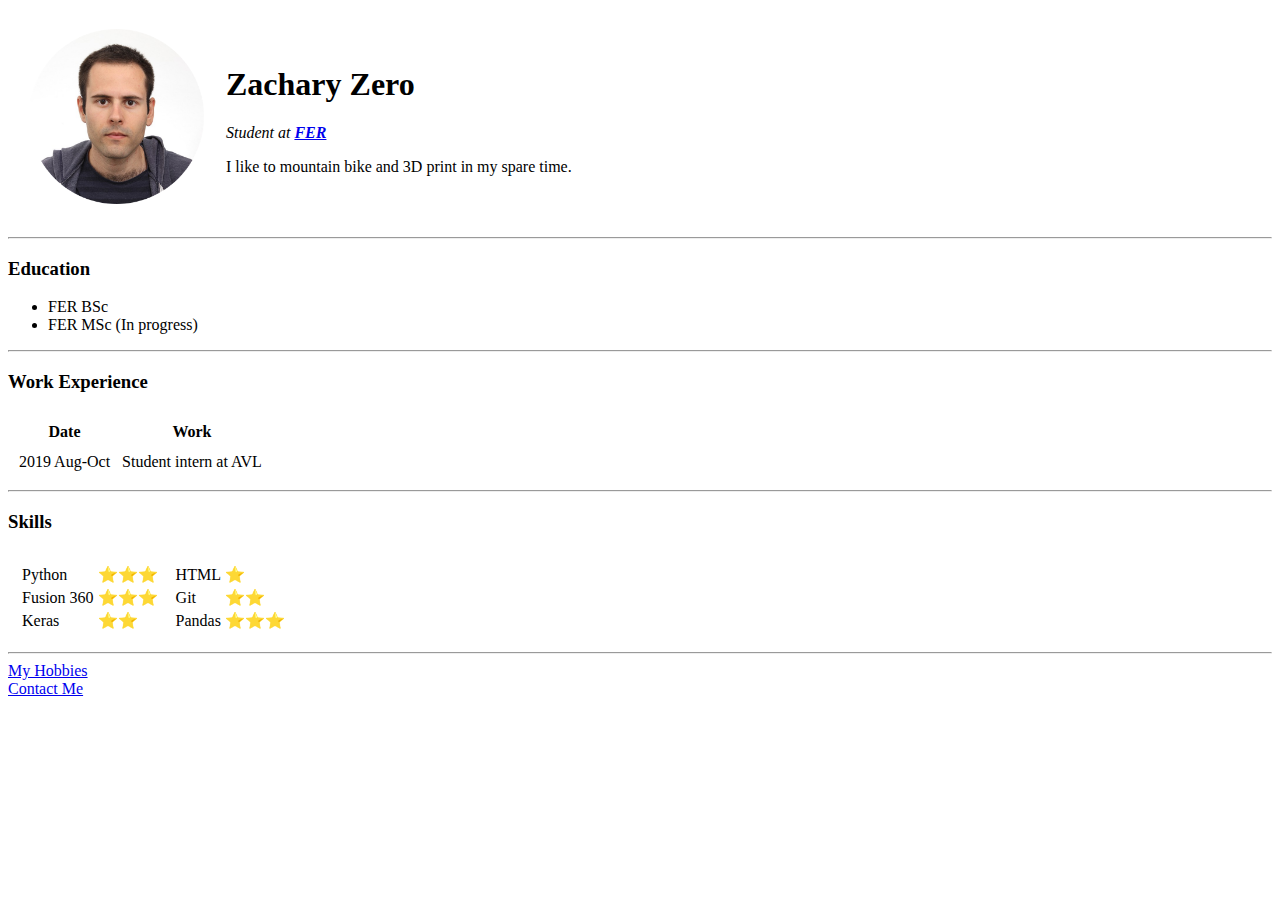
==== index.html @ fd9b5f20 "Add initial CV website files" ====
<!DOCTYPE html>
<html lang="en" dir="ltr">

<head>
  <meta charset="utf-8">
  <!-- aha, comment must be inside the HTML tags-->
  <title>My personal site</title>
</head>

<body>
  <table cellspacing="20">
    <tr>
      <td>
        <img src="images/circle-cropped.png" alt="Profile image" , height="175">
        <!--<img src="images/html5.png" alt="HTML logo image" height="100">-->
      </td>
      <td>
        <h1>Zachary Zero</h1>
        <p><em>Student at <strong><a href="https://www.fer.unizg.hr/">FER</a></strong></em></p>
        <p>I like to mountain bike and 3D print in my spare time.</p>
      </td>
    </tr>
  </table>


  <hr>
  <h3>Education</h3>
  <ul>
    <li>FER BSc</li>
    <li>FER MSc (In progress)</li>
  </ul>
  <hr>

  <h3>Work Experience</h3>
  <table cellspacing="10px">
    <thead>
      <tr>
        <th>Date</th>
        <th>Work</th>
      </tr>
    </thead>
    <tbody>
      <tr>
        <td>2019 Aug-Oct</td>
        <td>Student intern at AVL</td>
      </tr>
    </tbody>
    <tfoot>

    </tfoot>

  </table>
  <hr>

  <h3>Skills</h3>

  <table cellspacing="10px">
    <tr>
      <td>
        <table>
          <tr>
            <td>Python</td>
            <td>⭐️⭐️⭐️</td>
          </tr>
          <tr>
            <td>Fusion 360</td>
            <td>⭐️⭐️⭐️</td>
          </tr>
          <tr>
            <td>Keras</td>
            <td>⭐️⭐️</td>
          </tr>
        </table>
      </td>
      <td>
        <table>
          <tr>
            <td>HTML</td>
            <td>⭐️</td>
          </tr>
          <tr>
            <td>Git</td>
            <td>⭐️⭐️</td>
          </tr>
          <tr>
            <td>Pandas</td>
            <td>⭐️⭐️⭐️</td>
          </tr>
        </table>
      </td>
    </tr>
  </table>

  <hr>
  <a href="hobbies.html">My Hobbies</a>
  <br>
  <a href="contact.html">Contact Me</a>
</body>

</html>
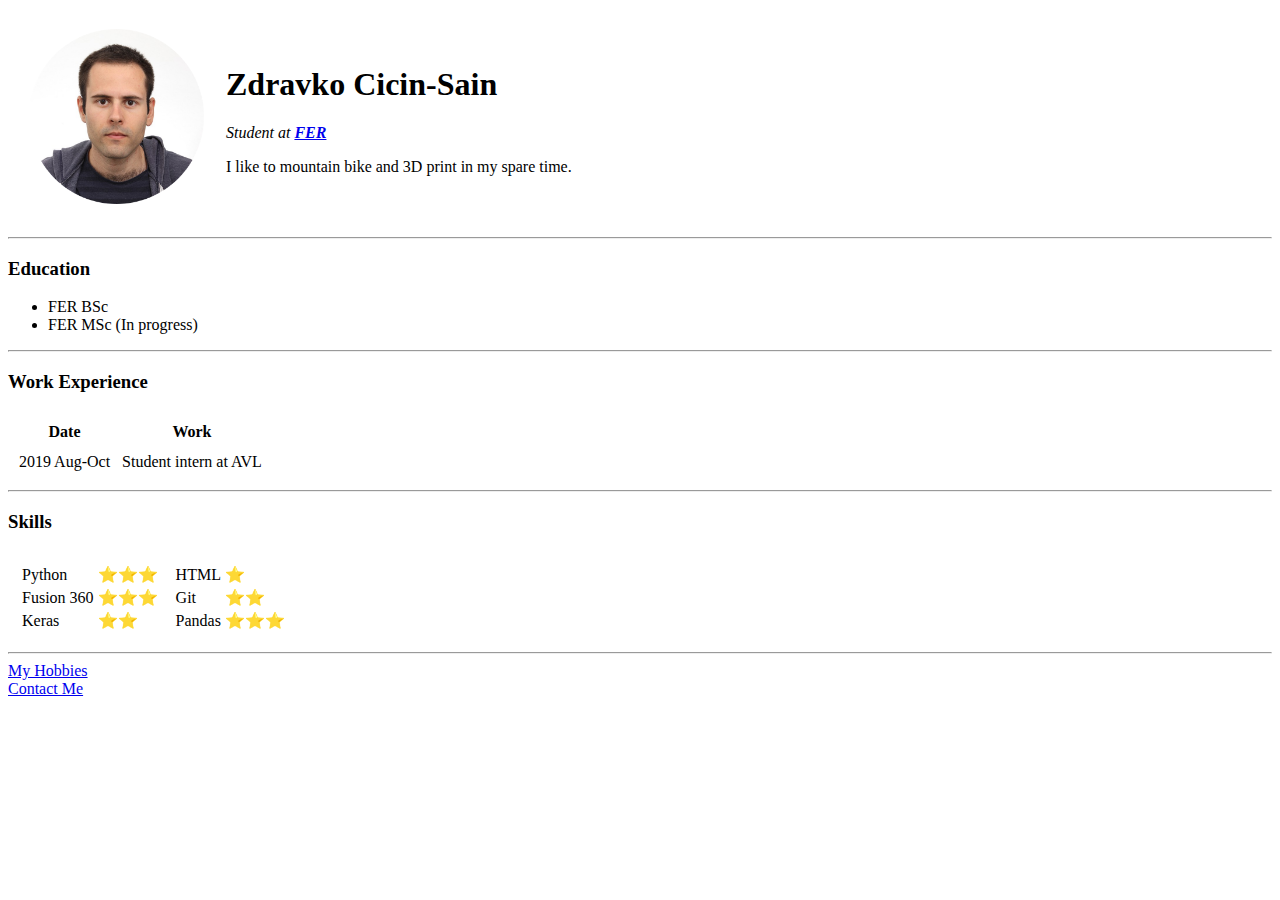
==== commit 859370a5: "Add files via upload" ====
--- a/index.html
+++ b/index.html
@@ -15,7 +15,7 @@
         <!--<img src="images/html5.png" alt="HTML logo image" height="100">-->
       </td>
       <td>
-        <h1>Zachary Zero</h1>
+        <h1>Zdravko Cicin-Sain</h1>
         <p><em>Student at <strong><a href="https://www.fer.unizg.hr/">FER</a></strong></em></p>
         <p>I like to mountain bike and 3D print in my spare time.</p>
       </td>
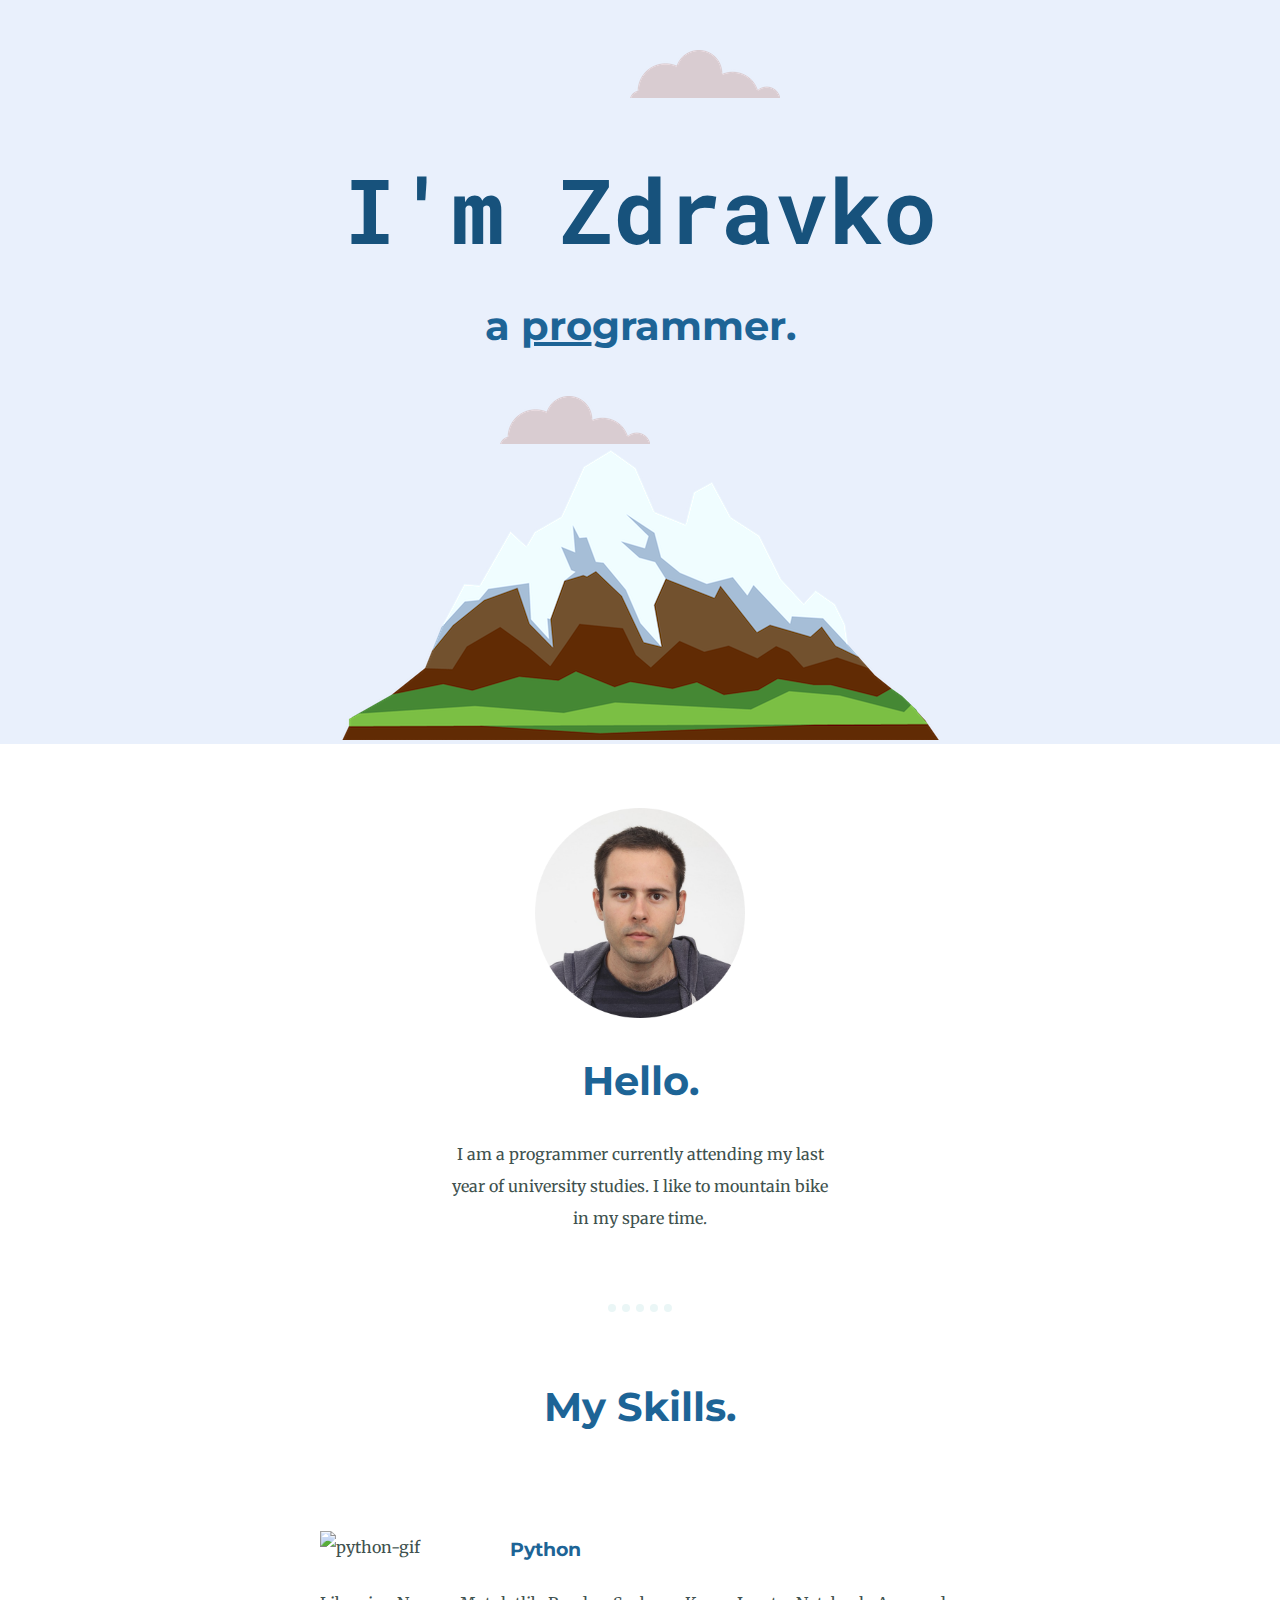
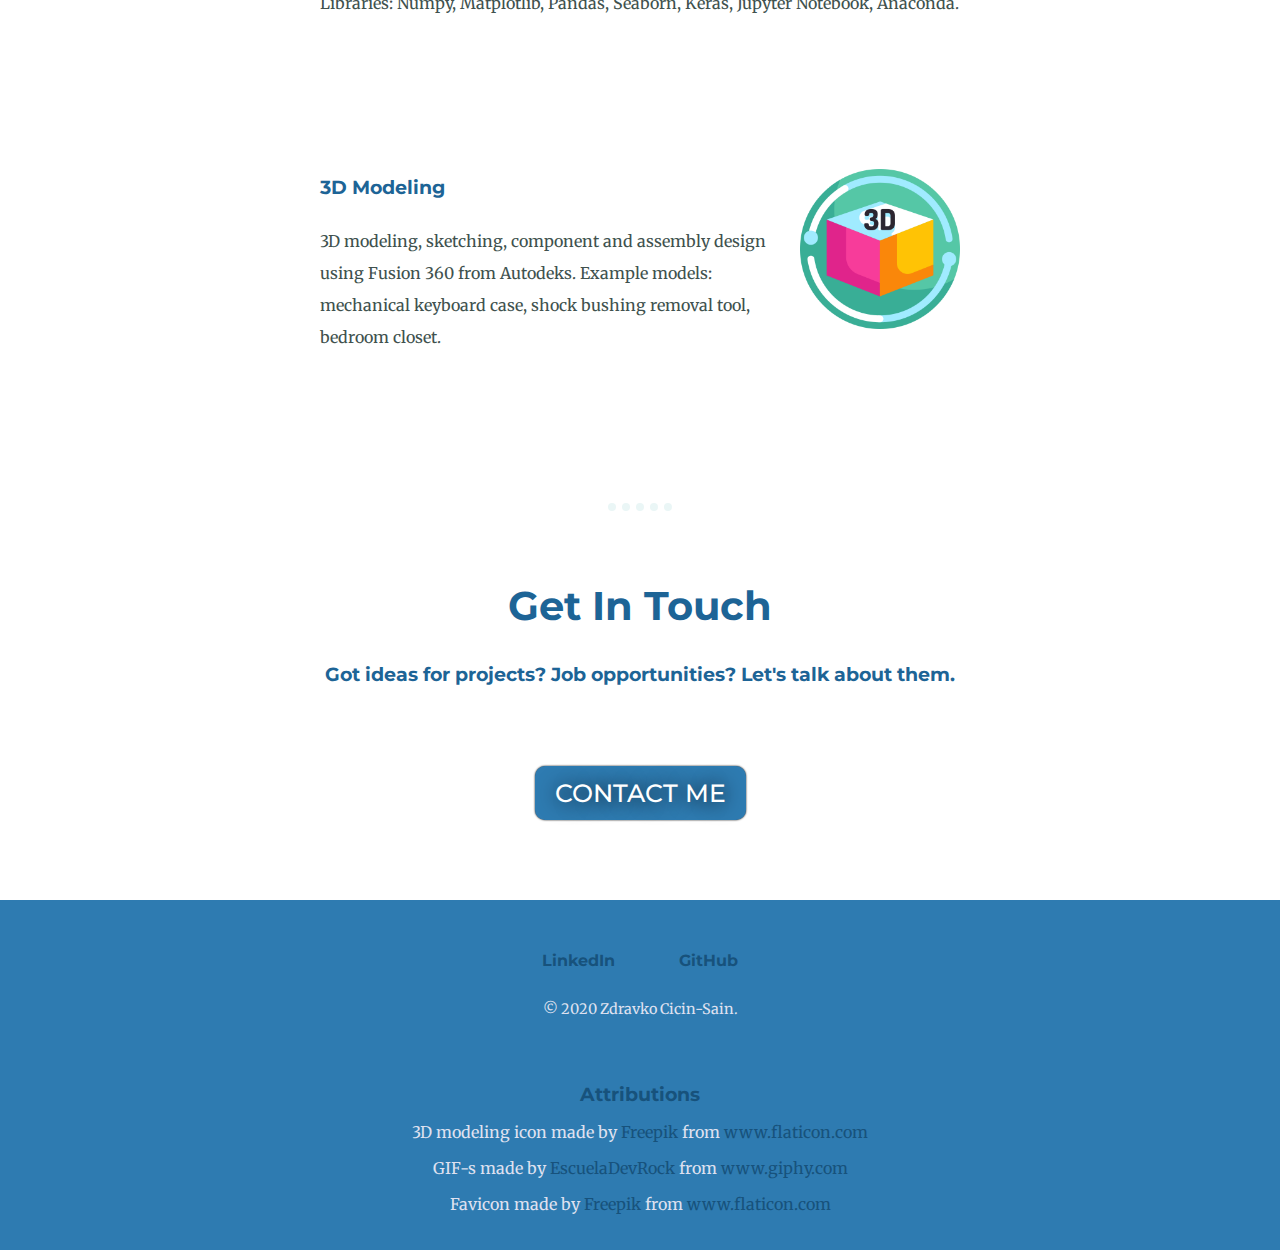
==== commit eb4c9a50: "Add files via upload" ====
--- a/index.html
+++ b/index.html
@@ -3,98 +3,80 @@
 
 <head>
   <meta charset="utf-8">
-  <!-- aha, comment must be inside the HTML tags-->
-  <title>My personal site</title>
+  <title>Zdravko Cicin-Sain</title>
+  <link rel="stylesheet" href="css/styles.css">
+  <link rel="icon" href="favicon.png">
+  <!--Font embedig-->
+  <link href="https://fonts.googleapis.com/css2?family=Lobster+Two&family=Merriweather&family=Montserrat&family=Roboto+Mono&display=swap" rel="stylesheet">
 </head>
 
 <body>
-  <table cellspacing="20">
-    <tr>
-      <td>
-        <img src="images/circle-cropped.png" alt="Profile image" , height="175">
-        <!--<img src="images/html5.png" alt="HTML logo image" height="100">-->
-      </td>
-      <td>
-        <h1>Zdravko Cicin-Sain</h1>
-        <p><em>Student at <strong><a href="https://www.fer.unizg.hr/">FER</a></strong></em></p>
-        <p>I like to mountain bike and 3D print in my spare time.</p>
-      </td>
-    </tr>
-  </table>
+  <div class="top-container">
+    <img class="top-cloud" src="images/cloud.png" alt="cloud-img">
+    <h1>I'm Zdravko</h1>
+    <h2 class="subtitle">a <span class="pro">pro</span>grammer.</h2>
+    <img class="bottom-cloud" src="images/cloud.png" alt="cloud-img">
+    <img class="mountain" src="images/mountain.png" alt="mountain-img">
+  </div>
 
+  <div class="middle-container">
+    <div class="profile">
+      <img class="self-img" src="images/self_img.png" alt="self-img">
+      <h2>Hello.</h2>
+      <p class="hello-p">I am a programmer currently attending my last year of university studies. I like to mountain bike in my spare time.</p>
+    </div>
+    <hr>
+    <div class="skills">
+      <h2>My Skills.</h2>
+      <div class="skill-row">
+        <img class="python-gif" src="https://media.giphy.com/media/LMt9638dO8dftAjtco/giphy.gif" alt="python-gif">
+        <h3>Python</h3>
+        <p>Libraries: Numpy, Matplotlib, Pandas, Seaborn, Keras, Jupyter Notebook, Anaconda.</p>
+      </div>
+      <div class="skill-row">
+        <img class="modeling-3d" src="images/3d.png" alt="3d-modeling-img">
+        <h3>3D Modeling</h3>
+        <p>3D modeling, sketching, component and assembly design using Fusion 360 from Autodeks.
+          Example models: mechanical keyboard case, shock bushing removal tool, bedroom closet.</p>
+      </div>
+    </div>
+    <hr>
+    <div class="contact-me">
+      <h2>Get In Touch</h2>
+      <!--<h3>Lorem ipsum dolor sit amet, non elit.</h3>-->
+      <h3>Got ideas for projects? Job opportunities? Let's talk about them.</h3>
+      <!--<a class="btn" href="mailto:zcsain@gmail.com">CONTACT ME</a>-->
+      <p class="button-p">
+        <a href="mailto:zcsain@gmail.com" class="BUTTON_UGO">CONTACT ME</a>
+      </p>
 
-  <hr>
-  <h3>Education</h3>
-  <ul>
-    <li>FER BSc</li>
-    <li>FER MSc (In progress)</li>
-  </ul>
-  <hr>
+    </div>
+  </div>
 
-  <h3>Work Experience</h3>
-  <table cellspacing="10px">
-    <thead>
-      <tr>
-        <th>Date</th>
-        <th>Work</th>
-      </tr>
-    </thead>
-    <tbody>
-      <tr>
-        <td>2019 Aug-Oct</td>
-        <td>Student intern at AVL</td>
-      </tr>
-    </tbody>
-    <tfoot>
+  <div class="bottom-container">
+    <a class="footer-link" href="https://hr.linkedin.com/in/zdravko-cicin-sain-020b79195">LinkedIn</a>
+    <a class="footer-link" href="https://github.com/zcsain">GitHub</a>
+    <p class="copyright">© 2020 Zdravko Cicin-Sain.</p>
+  </div>
 
-    </tfoot>
+  <div class="end">
+    <h3 class="end-attribution">Attributions</h3>
+    <div class="attribution">
+      <p class="att-p">
+        3D modeling icon made by <a class="attribution-link" href="https://www.flaticon.com/authors/freepik" title="Freepik">Freepik</a> from <a class="attribution-link" href="https://www.flaticon.com/" title="Flaticon"> www.flaticon.com</a>
+      </p>
+      <p class="att-p">
+        GIF-s made by
+        <a class="attribution-link" href="https://giphy.com/devrock">EscuelaDevRock</a>
+        from
+        <a class="attribution-link" href="https://giphy.com/">www.giphy.com</a>
+      </p>
+      <p class="att-p">
+        Favicon made by <a class="attribution-link" href="https://www.flaticon.com/authors/freepik" title="Freepik">Freepik</a> from <a class="attribution-link" href="https://www.flaticon.com/" title="Flaticon"> www.flaticon.com</a>
+      </p>
+    </div>
+  </div>
 
-  </table>
-  <hr>
-
-  <h3>Skills</h3>
-
-  <table cellspacing="10px">
-    <tr>
-      <td>
-        <table>
-          <tr>
-            <td>Python</td>
-            <td>⭐️⭐️⭐️</td>
-          </tr>
-          <tr>
-            <td>Fusion 360</td>
-            <td>⭐️⭐️⭐️</td>
-          </tr>
-          <tr>
-            <td>Keras</td>
-            <td>⭐️⭐️</td>
-          </tr>
-        </table>
-      </td>
-      <td>
-        <table>
-          <tr>
-            <td>HTML</td>
-            <td>⭐️</td>
-          </tr>
-          <tr>
-            <td>Git</td>
-            <td>⭐️⭐️</td>
-          </tr>
-          <tr>
-            <td>Pandas</td>
-            <td>⭐️⭐️⭐️</td>
-          </tr>
-        </table>
-      </td>
-    </tr>
-  </table>
-
-  <hr>
-  <a href="hobbies.html">My Hobbies</a>
-  <br>
-  <a href="contact.html">Contact Me</a>
 </body>
 
 </html>
--- a/css/styles.css
+++ b/css/styles.css
@@ -0,0 +1,212 @@
+/* messy code, clean up in next iteration, use alphabetical order*/
+
+body {
+  color: #40514E;
+  margin: 0;
+  text-align: center;
+  font-family: 'Merriweather', serif;
+}
+
+h1 {
+  /* 100% = 16px = 1em, em and % are inherited, px is a static size definiton */
+  /* rem - (root em) is not inherited from parent*/
+  font-size: 5.625rem;
+  margin: 50px auto 0 auto;
+  font-family: 'Roboto Mono', monospace;
+  color: #17527C;
+  /* increases the line width of a element, spacing between letter and next line*/
+  /*line-height: 2;*/
+}
+
+h2 {
+  font-family: 'Montserrat', sans-serif;
+  font-size: 2.5rem;
+  color: #1D6496;
+  font-weight: bold;
+}
+
+h3 {
+  font-family: 'Montserrat', sans-serif;
+  color: #1D6496;
+  font-weight: bold;
+}
+
+a {
+  color: #17527C;
+  text-decoration: none;
+}
+
+a:hover {
+  color: #4B94C9;
+}
+
+hr {
+  border: 8px dotted;
+  border-top: 0;
+  border-left: 0;
+  border-right: 0;
+  width: 5%;
+  color: #EAF6F6;
+  margin: 70px auto 70px auto;
+}
+
+/*****CLASS OPERATORS*****/
+.mountain {
+  filter: contrast(115%);
+}
+
+.top-container {
+  position: relative;
+  padding-top: 100px;
+  background-color: #e9f0fc;
+}
+
+.bottom-container {
+  background-color: #2E7BB1;
+  color: #496292;
+  padding-top: 50px;
+  padding-bottom: 50px;
+  margin-bottom: 0;
+}
+
+.pro {
+  text-decoration: underline;
+}
+
+.copyright {
+  color: #DFE1F0;
+  margin-top: 30px;
+  font-size: 0.9rem;
+}
+
+.bottom-cloud {
+  position: absolute;
+  left: 500px;
+  bottom: 300px;
+}
+
+.contact-me {
+  width: 80%;
+  margin: auto;
+}
+
+.footer-link {
+  padding: 30px 30px 60px 30px;
+  text-decoration: none;
+  font-family: 'Montserrat', sans-serif;
+  font-weight: bold;
+}
+
+.top-cloud {
+  position: absolute;
+  right: 500px;
+  top: 50px;
+}
+
+.python-gif {
+  width: 25%;
+  float: left;
+  padding-right: 30px;
+}
+
+.modeling-3d {
+  /* based on parent*/
+  width: 25%;
+  /* only use float when wrapping, not when constructig layout*/
+  float: right;
+  margin-left: 30px;
+}
+
+.attribution {
+  margin-bottom: 5px;
+  padding-bottom: 10px;
+  width: 80%;
+  margin: auto;
+}
+
+.att-p {
+  color: #DFE1F0;
+}
+
+.end-attribution {
+  margin-top: 0;
+  margin-bottom: 0;
+  color: #17527C;
+}
+
+.attribution-link {
+  text-decoration: none;
+}
+
+.self-img {
+  height: 210px;
+  padding-top: 4rem;
+  filter: contrast(90%);
+}
+
+.skill-row {
+  width: 50%;
+  margin: 100px auto 150px auto;
+  text-align: left;
+  line-height: 2;
+}
+
+.hello-p {
+  width: 30%;
+  margin: auto;
+  text-align: center;
+  line-height: 2;
+}
+
+.profile {
+  position: relative;
+}
+
+.end {
+  background-color: #2E7BB1;
+  padding-bottom: 10px;
+  margin-top: 0;
+}
+
+.button-p {
+  margin: 80px auto 80px auto;
+}
+
+.BUTTON_UGO {
+   background: #2E7BB1;
+   background-image: -webkit-linear-gradient(top, #2E7BB1, #2E7BB1);
+   background-image: -moz-linear-gradient(top, #2E7BB1, #2E7BB1);
+   background-image: -ms-linear-gradient(top, #2E7BB1, #2E7BB1);
+   background-image: -o-linear-gradient(top, #2E7BB1, #2E7BB1);
+   background-image: -webkit-gradient(to bottom, #2E7BB1, #2E7BB1);
+   -webkit-border-radius: 20px;
+   -moz-border-radius: 20px;
+   border-radius: 10px;
+   color: #FFFFFF;
+   font-family: 'Montserrat', serif;
+   font-size: 25px;
+   font-weight: 500;
+   padding: 12px 20px 12px 20px;
+   -webkit-box-shadow: 0 0 8px 0 #000000;
+   -moz-box-shadow: 0 0 8px 0 #000000;
+   box-shadow: 0 0 2px 0 #000000;
+   text-shadow: 1px 1px 20px #000000;
+   text-decoration: none;
+   display: inline-block;
+   cursor: pointer;
+   text-align: center;
+}
+
+.BUTTON_UGO:hover {
+   border: solid #4B94C9 0;
+   background: #4B94C9;
+   background-image: -webkit-linear-gradient(top, #4B94C9, #4B94C9);
+   background-image: -moz-linear-gradient(top, #4B94C9, #4B94C9);
+   background-image: -ms-linear-gradient(top, #4B94C9, #4B94C9);
+   background-image: -o-linear-gradient(top, #4B94C9, #4B94C9);
+   background-image: -webkit-gradient(to bottom, #4B94C9, #4B94C9);
+   -webkit-border-radius: 20px;
+   -moz-border-radius: 20px;
+   border-radius: 10px;
+   text-decoration: none;
+}
